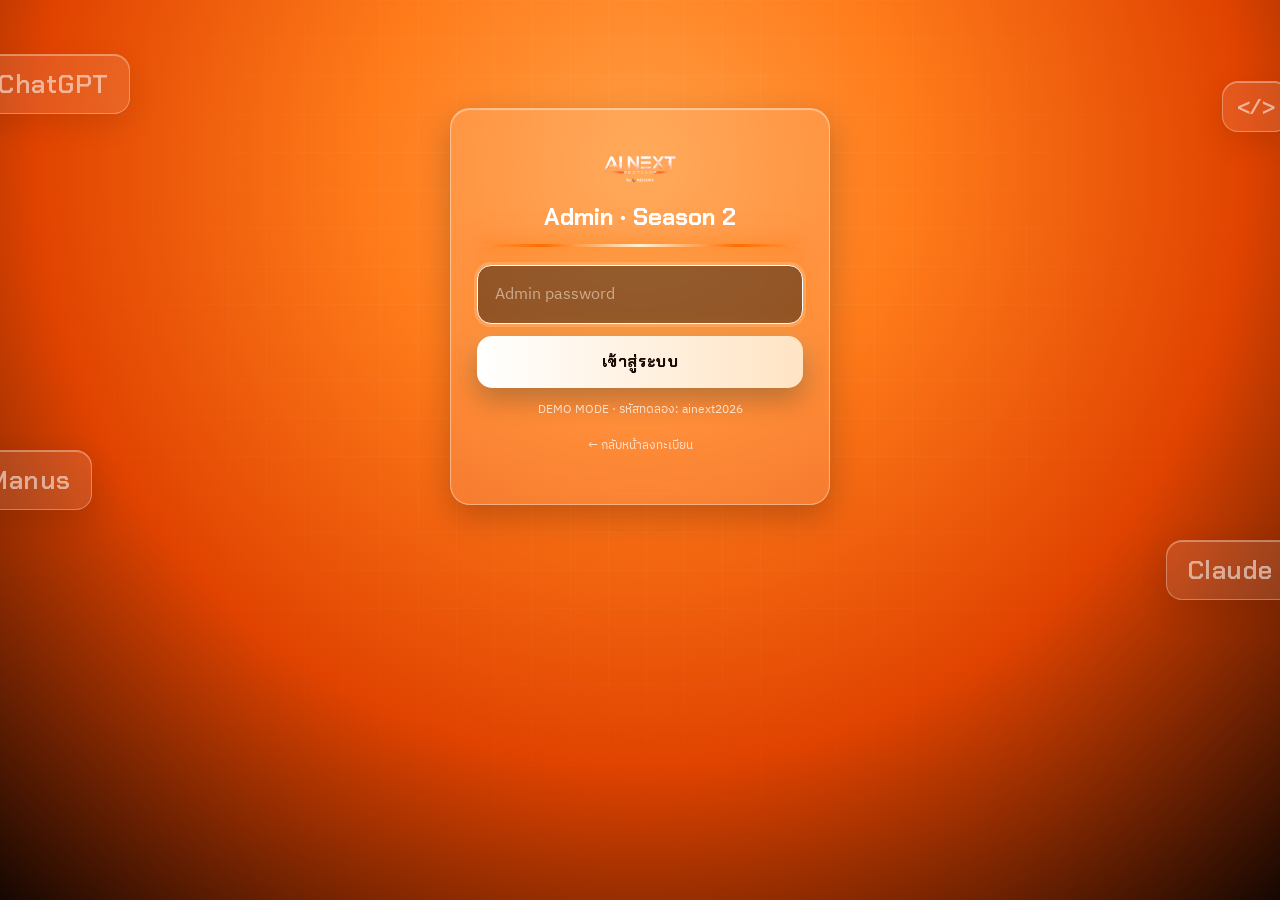
==== admin.html @ 29f9edeb "AI NEXT Season 2 — NEXT Passport web app Co-Authored-By: Claude Opus 5.5 <noreply@anthropic.com>" ====
<!DOCTYPE html>
<html lang="th">
<head>
<meta charset="UTF-8">
<meta name="viewport" content="width=device-width, initial-scale=1.0">
<title>AI NEXT Season 2 — Admin Dashboard</title>
<link rel="preconnect" href="https://fonts.googleapis.com">
<link href="https://fonts.googleapis.com/css2?family=Chakra+Petch:wght@500;600;700&family=IBM+Plex+Sans+Thai:wght@400;500;600&display=swap" rel="stylesheet">
<link rel="stylesheet" href="s2-theme.css">
<style>
  :root{ --card:rgba(17,9,6,.5); --card2:rgba(17,9,6,.4); --brd:rgba(255,255,255,.2); --green:#38F29B; --greenbg:rgba(56,242,155,.15);
    --red:#FFB0A2; --redbg:rgba(255,120,80,.2); --goldbg:rgba(255,209,102,.16); }
  .wrap{ position:relative; z-index:2; max-width:1320px; margin:0 auto; padding:20px 20px 60px; }
  .head{ display:flex; align-items:center; justify-content:space-between; gap:12px; flex-wrap:wrap; margin-bottom:18px; padding:12px 18px; }
  .head .brand{ display:flex; align-items:center; gap:14px; }
  .head img{ height:44px; }
  .head .title{ font-family:'Chakra Petch'; font-weight:700; letter-spacing:.14em; font-size:14px; text-transform:uppercase; }
  .head .title span{ color:var(--gold); }
  .head .live{ font-size:12.5px; color:var(--muted); display:flex; align-items:center; gap:8px; }
  .dot{ width:8px; height:8px; border-radius:50%; background:var(--green); animation:pulse 1.6s infinite; }
  @keyframes pulse{ 0%{ box-shadow:0 0 0 0 rgba(56,242,155,.5); } 70%{ box-shadow:0 0 0 9px rgba(56,242,155,0); } 100%{ box-shadow:0 0 0 0 rgba(56,242,155,0); } }
  .tabs{ display:flex; gap:8px; margin-bottom:18px; flex-wrap:wrap; align-items:center; }
  .tabs button{ font-family:'Chakra Petch'; font-weight:600; font-size:13px; border:1px solid var(--brd); background:var(--card); color:var(--muted); padding:10px 16px; border-radius:12px; cursor:pointer; }
  .tabs button.on{ background:#fff; color:var(--cta-text); border-color:#fff; }
  .tabs .sp{ flex:1; }
  .csv{ font-family:'Chakra Petch'; font-weight:700; font-size:13px; border:1px solid rgba(255,209,102,.6)!important; background:rgba(17,9,6,.6)!important; color:var(--gold)!important; }
  .cards{ display:grid; grid-template-columns:repeat(6,1fr); gap:12px; margin-bottom:18px; }
  @media (max-width:1100px){ .cards{ grid-template-columns:repeat(3,1fr);} }
  @media (max-width:640px){ .cards{ grid-template-columns:repeat(2,1fr);} }
  .card{ padding:16px 18px; border-radius:18px; }
  .card .k{ font-size:13.5px; color:var(--muted); margin-bottom:8px; }
  .card .v{ font-family:'Chakra Petch'; font-weight:700; font-size:34px; line-height:1; }
  .card .v small{ font-size:15px; color:var(--muted); font-weight:600; margin-left:6px; }
  .sub{ color:var(--muted); font-size:11.5px; }
  .row2{ display:grid; grid-template-columns:1fr auto; gap:12px; margin-bottom:18px; align-items:stretch; }
  @media (max-width:980px){ .row2{ grid-template-columns:1fr; } }
  .switches{ display:flex; flex-wrap:wrap; gap:10px; }
  .sw{ display:flex; align-items:center; gap:10px; background:var(--card); border:1px solid var(--brd); border-radius:14px; padding:10px 14px; }
  .sw .lbl{ font-family:'Chakra Petch'; font-weight:600; font-size:14.5px; }
  .toggle{ width:50px; height:28px; border-radius:99px; background:rgba(255,255,255,.2); position:relative; cursor:pointer; transition:background .2s; flex-shrink:0; }
  .toggle i{ position:absolute; top:3px; left:3px; width:22px; height:22px; border-radius:50%; background:#fff; transition:left .2s; }
  .toggle.on{ background:var(--green); } .toggle.on i{ left:25px; }
  .wallctl{ padding:10px 14px; border-radius:16px; display:flex; align-items:center; gap:10px; flex-wrap:wrap; }
  .wallctl .lbl{ font-family:'Chakra Petch'; font-weight:700; font-size:12px; letter-spacing:.16em; color:var(--gold); }
  .seg{ display:flex; background:var(--card2); border:1px solid var(--brd); border-radius:12px; padding:3px; }
  .seg button{ font-family:'Chakra Petch'; font-weight:600; font-size:12.5px; border:none; background:none; color:var(--muted); padding:8px 12px; border-radius:9px; cursor:pointer; }
  .seg button.on{ background:var(--obsidian); color:#fff; box-shadow:0 0 12px rgba(255,122,0,.5), inset 0 -2px 0 #FF7A00; }
  .wallctl a{ color:var(--muted); font-size:12px; }
  .panel{ border-radius:18px; padding:6px 2px; overflow:hidden; }
  .toolbar{ display:flex; gap:10px; align-items:center; flex-wrap:wrap; padding:12px 16px; }
  .toolbar input, .toolbar select{ background:var(--card2); border:1px solid var(--brd); color:#fff; border-radius:10px; padding:10px 12px; font-family:inherit; font-size:13.5px; outline:none; }
  .toolbar select option{ color:#111; }
  .toolbar input{ flex:1; min-width:180px; }
  table{ width:100%; border-collapse:collapse; font-size:14.5px; }
  th,td{ text-align:left; padding:12px 14px; border-bottom:1px solid rgba(255,255,255,.12); white-space:nowrap; }
  th{ color:var(--gold); font-family:'Chakra Petch'; font-weight:600; font-size:12.5px; letter-spacing:.06em; text-transform:uppercase; cursor:pointer; user-select:none; background:rgba(17,9,6,.35); }
  tbody tr:hover{ background:rgba(255,255,255,.05); }
  td.name{ font-weight:600; }
  .pill{ display:inline-flex; align-items:center; gap:5px; padding:4px 10px; border-radius:99px; font-family:'Chakra Petch'; font-weight:600; font-size:12.5px; }
  .p-green{ background:var(--greenbg); color:var(--green); } .p-red{ background:var(--redbg); color:var(--red); }
  .p-gold{ background:var(--goldbg); color:var(--gold); } .p-grey{ background:rgba(255,255,255,.06); color:var(--muted); }
  .grp{ font-family:'Chakra Petch'; font-weight:700; font-size:12px; padding:3px 9px; border-radius:8px; }
  .grp1{ background:rgba(96,165,250,.2); color:#bcd9ff; } .grp2{ background:rgba(244,114,182,.2); color:#ffc4e6; } .grp0{ color:var(--muted); }
  .mini{ border:1px solid rgba(255,255,255,.35); background:transparent; color:#fff; border-radius:8px; padding:6px 10px; font-family:'Chakra Petch'; font-weight:600; font-size:12.5px; cursor:pointer; }
  .mini.danger{ color:var(--red); border-color:rgba(255,160,140,.5); } .mini.on{ background:var(--red); color:#200; border-color:transparent; }
  .mini.called{ background:var(--green); color:#062; border-color:transparent; }
  .rank{ display:flex; align-items:center; justify-content:space-between; padding:12px 16px; border-bottom:1px solid rgba(255,255,255,.1); }
  .rank .team{ font-family:'Chakra Petch'; font-weight:600; min-width:110px; }
  .rank .barwrap{ flex:1; margin:0 16px; height:10px; background:var(--card2); border-radius:99px; overflow:hidden; }
  .rank .barwrap i{ display:block; height:100%; background:linear-gradient(90deg,#FF6D00,#FFD166); box-shadow:0 0 10px #FF7A00; transition:width .6s; }
  .rank .num{ font-family:'Chakra Petch'; font-weight:700; min-width:34px; text-align:right; }
  .two{ display:grid; grid-template-columns:1fr 1fr; gap:16px; } @media (max-width:860px){ .two{ grid-template-columns:1fr; } }
  h3.sec{ font-family:'Chakra Petch'; font-weight:700; font-size:14px; margin:0; padding:14px 16px 8px; letter-spacing:.06em; }
  .login{ max-width:380px; margin:12vh auto 0; padding:30px 26px; position:relative; z-index:2; }
  .login img{ height:56px; display:block; margin:0 auto 6px; }
  .login h2{ font-family:'Chakra Petch'; margin:6px 0 4px; text-align:center; }
  .login .laser{ margin:12px 0 18px; }
  .login input{ margin-bottom:12px; }
  .err{ background:var(--redbg); color:var(--red); border-radius:10px; padding:10px 12px; font-size:13px; margin-bottom:12px; }
  .empty{ text-align:center; color:var(--muted); padding:26px; font-size:13.5px; }
  .scroll{ overflow-x:auto; }
  .toast{ position:fixed; bottom:20px; left:50%; transform:translateX(-50%); z-index:50; padding:10px 18px; border-radius:12px; background:rgba(17,9,6,.92); border:1px solid rgba(255,165,70,.6); font-size:13.5px; display:none; }
  .toast.on{ display:block; animation:rise .3s ease; } @keyframes rise{ from{ opacity:0; transform:translate(-50%,10px); } }
</style>
</head>
<body>
<div class="s2-tiles" aria-hidden="true"><div class="s2-tile t1">ChatGPT</div><div class="s2-tile t3">Manus</div><div class="s2-tile code t5">&lt;/&gt;</div><div class="s2-tile t6">Claude</div></div>
<div id="app"></div>
<div class="toast" id="toast"></div>

<script src="config.js"></script>
<script src="api.js"></script>
<script>
const C = window.AINEXT_CONFIG, { callApi, esc, jitterInterval, downloadCSV } = window.AINEXT;
const app = document.getElementById('app');
let PASSWORD = null, TAB = 'overview', stopPoll = null, renderId = 0;
let listCache = [], sortKey = 'runNo', sortDir = 1, filterText = '', filterMode = 'all';
let votesCache = null, resultsCache = null, certCache = [], resultTab = 'm1';
function clearPoll(){ if (stopPoll) { stopPoll(); stopPoll = null; } }
/* poll ด้วย jitter 8–10 วินาที (ADMIN_POLL_MS + สุ่ม 0–2000ms) ลดการชนกันของหลายเครื่อง */
function poll(fn){ clearPoll(); stopPoll = jitterInterval(fn, C.ADMIN_POLL_MS, 2000); }
function toast(msg){ const t = document.getElementById('toast'); t.textContent = msg; t.classList.add('on'); clearTimeout(t._t); t._t = setTimeout(() => t.classList.remove('on'), 2600); }
const stamp = () => { const d = new Date(), p = n => String(n).padStart(2, '0'); return `${d.getFullYear()}-${p(d.getMonth() + 1)}-${p(d.getDate())}-${p(d.getHours())}${p(d.getMinutes())}`; };
const yn = b => b ? 'TRUE' : 'FALSE';

/* ================= LOGIN ================= */
function screenLogin(err){
  clearPoll();
  app.innerHTML = `<div class="login glass"><img src="${C.LOGO}" alt="AI NEXT"><h2>Admin · ${esc(C.SEASON_LABEL)}</h2><div class="laser"></div>
    ${err ? `<div class="err">${esc(err)}</div>` : ''}
    <input class="field" type="password" id="pw" placeholder="Admin password" autofocus>
    <button class="btn-cta" id="loginBtn">เข้าสู่ระบบ</button>
    ${C.DEMO_MODE ? '<p class="sub" style="text-align:center;margin-top:12px">DEMO MODE · รหัสทดลอง: ainext2026</p>' : ''}
    <p style="text-align:center;margin-top:12px"><a href="index.html" style="color:var(--muted);font-size:12px;text-decoration:none">← กลับหน้าลงทะเบียน</a></p></div>`;
  document.getElementById('loginBtn').onclick = doLogin;
  document.getElementById('pw').addEventListener('keydown', e => { if (e.key === 'Enter') doLogin(); });
}
async function doLogin(){
  const pw = document.getElementById('pw').value; const r = await callApi('adminLogin', { password: pw });
  if (!r.success) { screenLogin(r.reason === 'network' ? 'เชื่อมต่อ API ไม่ได้ — ตรวจ API_BASE_URL ใน config.js' : 'รหัสผ่านไม่ถูกต้อง'); return; }
  PASSWORD = pw; TAB = 'overview'; render();
}

/* ================= SHELL ================= */
const TABS = [['overview', 'ภาพรวม'], ['votes', 'ผลโหวต'], ['results', 'คำตอบ Mission'], ['certified', 'ผู้ได้รับ Cert']];
function shell(body){
  app.innerHTML = `<div class="wrap">
    <div class="head glass">
      <div class="brand"><img src="${C.LOGO}" alt=""><div class="title">AI NEXT <span>${esc(C.SEASON_LABEL)}</span> · Admin Dashboard</div></div>
      <div class="live"><span class="dot"></span><span id="liveTxt">อัปเดตอัตโนมัติทุก ~8–10 วินาที</span>${C.DEMO_MODE ? ' · <b style="color:var(--gold)">DEMO</b>' : ''}</div>
    </div>
    <div class="tabs">
      ${TABS.map(t => `<button data-tab="${t[0]}" class="${TAB === t[0] ? 'on' : ''}">${t[1]}</button>`).join('')}
      <span class="sp"></span>
      <button class="csv" id="csvBtn">📥 Export All Data (CSV)</button>
    </div>
    <div id="body">${body}</div>
  </div>`;
  document.querySelectorAll('[data-tab]').forEach(b => b.onclick = () => { TAB = b.dataset.tab; render(); });
  document.getElementById('csvBtn').onclick = exportCSV;
}
function liveTick(){ const el = document.getElementById('liveTxt'); if (el) el.textContent = 'อัปเดตล่าสุด ' + new Date().toLocaleTimeString('th-TH'); }
async function render(){
  clearPoll();
  if (TAB === 'overview') return renderOverview();
  if (TAB === 'votes') return renderVotes();
  if (TAB === 'results') return renderResults();
  if (TAB === 'certified') return renderCertified();
}

/* ================= CSV EXPORT (ต่อแท็บ) ================= */
async function exportCSV(){
  if (TAB === 'overview') {
    const r = await callApi('adminList', { password: PASSWORD, query: '' }); if (!r.success) return toast('ดึงข้อมูลไม่สำเร็จ');
    downloadCSV(`ainext-s2-participants-${stamp()}.csv`,
      ['No', 'Run No', 'ชื่อ-นามสกุล', 'ชื่อเล่น', 'ทีม', 'Group', 'เบอร์', 'เมนู', 'Checked-in', 'OpenChat', 'M1', 'M2', 'M3', 'Cert', 'Vote', 'Cannot Attend', 'Called', 'Tester'],
      r.items.map(p => [p.attendeeId, p.runNo, p.name, p.nick, p.team, p.group || '', p.phone, p.menu || '', yn(p.checkin), yn(p.openchat), yn(p.m1), yn(p.m2), yn(p.m3), yn(p.cert), p.vote, yn(p.cannotAttend), yn(p.called), yn(p.isTest)]));
  } else if (TAB === 'votes') {
    const r = votesCache || await callApi('adminVotes', { password: PASSWORD }); if (!r.success) return toast('ดึงข้อมูลไม่สำเร็จ');
    const rows = []; [['1', r.group1 || []], ['2', r.group2 || []]].forEach(([g, list]) => list.forEach((x, i) => rows.push([g, i + 1, x.team, x.votes])));
    downloadCSV(`ainext-s2-votes-${stamp()}.csv`, ['Group', 'อันดับ', 'ทีม', 'คะแนนโหวต'], rows);
  } else if (TAB === 'results') {
    const r = await callApi('adminResults', { password: PASSWORD }); if (!r.success) return toast('ดึงข้อมูลไม่สำเร็จ');
    ['m1', 'm2', 'm3'].forEach((k, i) => { const d = r[k] || { headers: [], rows: [] }; setTimeout(() => downloadCSV(`ainext-s2-${k}-answers-${stamp()}.csv`, d.headers, d.rows), i * 400); });
    toast('ดาวน์โหลด 3 ไฟล์: Mission 1, 2, 3');
    return;
  } else if (TAB === 'certified') {
    const r = await callApi('adminCertified', { password: PASSWORD }); if (!r.success) return toast('ดึงข้อมูลไม่สำเร็จ');
    downloadCSV(`ainext-s2-certified-${stamp()}.csv`, ['No', 'Run No', 'ชื่อ-นามสกุล', 'ชื่อเล่น', 'ทีม', 'Group'], r.items.map(p => [p.attendeeId, p.runNo, p.name, p.nick, p.team, p.group]));
  }
  toast('ดาวน์โหลด CSV แล้ว');
}

/* ================= OVERVIEW ================= */
const STAGES = [['checkin', 'เช็คอิน'], ['m1', 'Mission 1'], ['m2', 'Mission 2'], ['m3', 'Mission 3'], ['cert', 'Certificate']];
const OPENKEY = { checkin: 'checkin_open', m1: 'mission1_open', m2: 'mission2_open', m3: 'mission3_open', cert: 'cert_open' };
const WALL = [['checkin', '1 · Check-in'], ['missions', '2 · Missions'], ['votes', '3 · Vote']];
async function renderOverview(){
  const myId = ++renderId;
  const r = await callApi('adminStats', { password: PASSWORD });
  if (myId !== renderId) return;
  if (!r.success) { screenLogin(r.reason === 'bad_password' ? 'เซสชันหมดอายุ' : 'เชื่อมต่อไม่ได้ ลองใหม่'); return; }
  shell(`<div class="cards" id="cards">${cardsHtml(r.stats)}</div>
    <div class="row2">
      <div class="switches" id="switches">${switchesHtml(r.stats)}</div>
      <div class="wallctl glass"><span class="lbl">LIVE WALL</span><div class="seg" id="wallSeg">${WALL.map(w => `<button data-wall="${w[0]}" class="${r.stats.wall_mode === w[0] ? 'on' : ''}">${w[1]}</button>`).join('')}</div><a href="wall.html" target="_blank">เปิดจอ ↗</a></div>
    </div>
    <div class="panel glass">
      <div class="toolbar">
        <input id="q" placeholder="ค้นหา ชื่อ / ชื่อเล่น / เลข / ทีม / เบอร์" value="${esc(filterText)}">
        <select id="fmode"><option value="all">ทั้งหมด</option><option value="checkin">เช็คอินแล้ว</option><option value="nocheckin">ยังไม่เช็คอิน</option><option value="cert">ได้ Cert</option><option value="cannot">มาไม่ได้ (checked-out)</option><option value="test">ผู้ทดสอบ</option></select>
      </div>
      <div class="scroll"><table id="statusTable"></table></div>
    </div>`);
  bindSwitches();
  document.querySelectorAll('[data-wall]').forEach(b => b.onclick = async () => {
    document.querySelectorAll('[data-wall]').forEach(x => x.classList.toggle('on', x === b));
    const res = await callApi('adminSetWallMode', { password: PASSWORD, mode: b.dataset.wall });
    toast(res.success ? 'Live Wall → ' + b.textContent : 'เปลี่ยนโหมดไม่สำเร็จ');
  });
  const qEl = document.getElementById('q'), fEl = document.getElementById('fmode'); fEl.value = filterMode;
  qEl.oninput = () => { filterText = qEl.value; drawTable(); };
  fEl.onchange = () => { filterMode = fEl.value; drawTable(); };
  await loadList(); if (myId !== renderId) return; drawTable();
  poll(async () => {
    if (myId !== renderId) return;
    const [s] = await Promise.all([callApi('adminStats', { password: PASSWORD }), loadList()]);
    if (myId !== renderId) return;
    if (s.success) { document.getElementById('cards').innerHTML = cardsHtml(s.stats); document.getElementById('switches').innerHTML = switchesHtml(s.stats); bindSwitches();
      document.querySelectorAll('[data-wall]').forEach(x => x.classList.toggle('on', x.dataset.wall === s.stats.wall_mode)); }
    drawTable(); liveTick();
  });
}
function cardsHtml(s){
  function missionCard(label, count, openFlag){
    let big, note;
    if (!openFlag && count === 0) { big = '—'; note = 'ยังไม่เปิด'; }
    else { big = count + ' <small>/ ' + s.total + '</small>'; const miss = s.checkin - count; note = miss > 0 ? ('ขาด ' + miss + ' คน') : 'ครบแล้ว'; }
    return `<div class="card glass"><div class="k">${label}</div><div class="v">${big}</div><div class="sub" style="margin-top:8px">${note}</div></div>`;
  }
  return `<div class="card glass"><div class="k">เช็คอินแล้ว</div><div class="v">${s.checkin} <small>/ ${s.total}</small></div><div class="sub" style="margin-top:8px">Check-out ${s.cannotAttend} คน</div></div>
    <div class="card glass"><div class="k">เข้า OpenChat</div><div class="v">${s.openchat} <small>/ ${s.total}</small></div><div class="sub" style="margin-top:8px">โหวตแล้ว ${s.votes} คน</div></div>
    ${missionCard('Mission 1', s.m1, s.mission1_open)}${missionCard('Mission 2', s.m2, s.mission2_open)}${missionCard('Mission 3', s.m3, s.mission3_open)}
    <div class="card glass"><div class="k">ได้ Cert</div><div class="v">${s.cert} <small>/ ${s.total}</small></div><div class="sub" style="margin-top:8px">${s.cert_open ? 'ปล่อยแล้ว' : 'รอปล่อย'}</div></div>`;
}
function switchesHtml(s){
  return STAGES.map(st => { const on = s[OPENKEY[st[0]]];
    return `<div class="sw"><div class="toggle ${on ? 'on' : ''}" data-key="${st[0]}" data-open="${on ? 0 : 1}"><i></i></div><div class="lbl">${st[1]} ${on ? 'เปิดอยู่' : 'ปิดอยู่'}</div></div>`; }).join('');
}
function bindSwitches(){
  document.querySelectorAll('.toggle').forEach(t => t.onclick = async () => {
    const open = t.dataset.open === '1', label = t.parentNode.querySelector('.lbl').textContent.split(' ')[0];
    if (t.dataset.key === 'cert' && open && !confirm('ปล่อย E-Certificate ให้ทุกคนที่ทำครบ 3 Mission?')) return;
    t.classList.toggle('on', open);
    const r = await callApi('adminSetOpen', { password: PASSWORD, key: t.dataset.key, open });
    if (!r.success) { toast('บันทึกไม่สำเร็จ ลองใหม่'); renderOverview(); return; }
    toast(`${label} ${open ? 'เปิดแล้ว ✅' : 'ปิดแล้ว'}`);
    document.getElementById('cards').innerHTML = cardsHtml(r.stats); document.getElementById('switches').innerHTML = switchesHtml(r.stats); bindSwitches();
  });
}
async function loadList(){ const r = await callApi('adminList', { password: PASSWORD, query: '' }); if (r.success) listCache = r.items; }
const pill = ok => ok ? `<span class="pill p-green">✓</span>` : `<span class="pill p-grey">–</span>`;
function drawTable(){
  const tb = document.getElementById('statusTable'); if (!tb) return;
  let rows = listCache.slice();
  const q = filterText.trim().toLowerCase();
  if (q) rows = rows.filter(p => (p.attendeeId + ' ' + p.runNo + ' ' + p.name + ' ' + p.nick + ' ' + p.team + ' ' + p.phone).toLowerCase().includes(q));
  if (filterMode === 'checkin') rows = rows.filter(p => p.checkin);
  else if (filterMode === 'nocheckin') rows = rows.filter(p => !p.checkin && !p.cannotAttend && !p.isTest);
  else if (filterMode === 'cert') rows = rows.filter(p => p.cert);
  else if (filterMode === 'cannot') rows = rows.filter(p => p.cannotAttend);
  else if (filterMode === 'test') rows = rows.filter(p => p.isTest);
  else rows = rows.filter(p => !p.isTest);
  rows.sort((a, b) => { let x = a[sortKey], y = b[sortKey]; if (typeof x === 'boolean') { x = x ? 1 : 0; y = y ? 1 : 0; } x = String(x); y = String(y); return x.localeCompare(y, 'th', { numeric: true }) * sortDir; });
  const cols = [['runNo', '#'], ['nick', 'ชื่อเล่น / ชื่อ'], ['team', 'ทีม'], ['phone', 'เบอร์'], ['group', 'Group'], ['checkin', 'เช็คอิน'], ['m1', 'M1'], ['m2', 'M2'], ['m3', 'M3'], ['vote', 'โหวต'], ['cert', 'สิทธิ์ CERT'], ['called', 'โทรยืนยัน'], ['x', 'จัดการ']];
  let h = '<thead><tr>' + cols.map(c => `<th data-sk="${c[0]}">${c[1]}${sortKey === c[0] ? (sortDir > 0 ? ' ▲' : ' ▼') : ''}</th>`).join('') + '</tr></thead><tbody>';
  if (!rows.length) h += `<tr><td colspan="${cols.length}"><div class="empty">ไม่พบผู้เข้าร่วม</div></td></tr>`;
  rows.forEach(p => {
    const grp = p.group ? `<span class="grp grp${p.group}">G${p.group}</span>` : `<span class="grp grp0">–</span>`;
    const ci = p.cannotAttend ? `<span class="pill p-red">ไม่มา</span>` : (p.checkin ? `<span class="pill p-green">เช็คอิน</span>` : `<span class="pill p-red">ยังไม่มา</span>`);
    const cert = p.cert ? `<span class="pill p-green">ได้ Cert</span>` : (p.m1 && p.m2 && p.m3 ? `<span class="pill p-gold">รอปล่อย</span>` : `<span class="pill p-gold">รอ ${!p.m1 ? 'M1' : !p.m2 ? 'M2' : 'M3'}</span>`);
    h += `<tr><td class="name">${esc(p.runNo || p.attendeeId)}</td>
      <td><div class="name">${esc(p.nick)}${p.isTest ? ' <span class="sub">(TEST)</span>' : ''}</div><div class="sub">${esc(p.name)}</div></td>
      <td>${esc(p.team || '—')}</td><td>${esc(p.phone || '—')}</td><td>${grp}</td><td>${ci}</td>
      <td>${pill(p.m1)}</td><td>${pill(p.m2)}</td><td>${pill(p.m3)}</td><td>${p.vote ? esc(p.vote) : '<span class="sub">–</span>'}</td><td>${cert}</td>
      <td><button class="mini ${p.called ? 'called' : ''}" data-called="${esc(p.attendeeId)}">${p.called ? '☎ โทรแล้ว' : '☎ ยังไม่โทร'}</button></td>
      <td><button class="mini ${p.cannotAttend ? 'on' : 'danger'}" data-checkout="${esc(p.attendeeId)}">${p.cannotAttend ? 'ยกเลิก' : 'Check-out'}</button></td></tr>`;
  });
  tb.innerHTML = h + '</tbody>';
  tb.querySelectorAll('th[data-sk]').forEach(th => th.onclick = () => { const k = th.dataset.sk; if (k === 'x') return; if (sortKey === k) sortDir = -sortDir; else { sortKey = k; sortDir = 1; } drawTable(); });
  const patchBtn = (attr, field) => tb.querySelectorAll(`[data-${attr}]`).forEach(btn => btn.onclick = async () => {
    const id = btn.dataset[attr], p = listCache.find(x => String(x.attendeeId) === String(id)), nv = !(p && p[field]);
    if (field === 'cannotAttend' && nv && !confirm(`Check-out คุณ${p.nick}? (ไม่นับในยอด และเช็คอินไม่ได้)`)) return;
    btn.disabled = true; await callApi('adminUpdateParticipant', { password: PASSWORD, attendeeId: id, patch: { [field]: nv } }); await loadList(); drawTable();
  });
  patchBtn('checkout', 'cannotAttend'); patchBtn('called', 'called');
}

/* ================= VOTES ================= */
async function renderVotes(){
  const myId = ++renderId;
  shell(`<div class="two"><div class="panel glass"><h3 class="sec">🏅 Group 1 · อันดับโหวต</h3><div id="g1"></div></div>
    <div class="panel glass"><h3 class="sec">🏅 Group 2 · อันดับโหวต</h3><div id="g2"></div></div></div>
    <p class="sub" style="margin-top:12px">นับรวมโหวตของผู้ทดสอบด้วย — รัน cleanupTestData() ก่อนวันงานเพื่อล้าง</p>`);
  function draw(list, el){
    const box = document.getElementById(el); if (!box) return;
    const max = Math.max(1, ...list.map(x => x.votes));
    box.innerHTML = list.length ? list.map((x, i) => `<div class="rank"><span class="team">${i + 1}. ${esc(x.team)}${i === 0 && x.votes ? ' 👑' : ''}</span><span class="barwrap"><i style="width:${Math.round(x.votes / max * 100)}%"></i></span><span class="num">${x.votes}</span></div>`).join('') : '<div class="empty">ยังไม่มีทีมในกลุ่มนี้</div>';
  }
  async function pull(){ const r = await callApi('adminVotes', { password: PASSWORD }); if (myId !== renderId) return;
    if (!r.success) { if (r.reason === 'bad_password') screenLogin('เซสชันหมดอายุ'); return; } votesCache = r; draw(r.group1 || [], 'g1'); draw(r.group2 || [], 'g2'); liveTick(); }
  await pull(); poll(pull);
}

/* ================= RESULTS ================= */
async function renderResults(){
  const myId = ++renderId;
  shell(`<div class="tabs" style="margin-bottom:14px">${[['m1', 'Mission 1'], ['m2', 'Mission 2'], ['m3', 'Mission 3']].map(t => `<button data-rt="${t[0]}" class="${resultTab === t[0] ? 'on' : ''}">${t[1]}</button>`).join('')}<span class="sub" id="rcount"></span></div>
    <div class="panel glass"><div class="scroll"><table id="resTable"></table></div></div>`);
  document.querySelectorAll('[data-rt]').forEach(b => b.onclick = () => { resultTab = b.dataset.rt; renderResults(); });
  const r = await callApi('adminResults', { password: PASSWORD });
  if (myId !== renderId) return;
  if (!r.success) { if (r.reason === 'bad_password') screenLogin('เซสชันหมดอายุ'); return; }
  const data = r[resultTab] || { headers: [], rows: [] }, tb = document.getElementById('resTable');
  document.getElementById('rcount').textContent = `· ${data.rows.length} คำตอบ`;
  if (!data.rows.length) { tb.innerHTML = '<tbody><tr><td><div class="empty">ยังไม่มีคำตอบ</div></td></tr></tbody>'; return; }
  tb.innerHTML = '<thead><tr>' + data.headers.map(x => `<th>${esc(x)}</th>`).join('') + '</tr></thead><tbody>'
    + data.rows.slice().reverse().map(row => '<tr>' + row.map(c => `<td>${esc(c)}</td>`).join('') + '</tr>').join('') + '</tbody>';
}

/* ================= CERTIFIED ================= */
async function renderCertified(){
  const myId = ++renderId;
  shell(`<div class="panel glass"><h3 class="sec">ผู้ได้รับ Certificate <span class="sub" id="ccount"></span></h3><div class="scroll"><table id="certTable"></table></div></div>`);
  async function pull(){
    const r = await callApi('adminCertified', { password: PASSWORD }); if (myId !== renderId) return;
    if (!r.success) { if (r.reason === 'bad_password') screenLogin('เซสชันหมดอายุ'); return; }
    const tb = document.getElementById('certTable'); if (!tb) return;
    document.getElementById('ccount').textContent = '· ' + r.items.length + ' คน';
    if (!r.items.length) { tb.innerHTML = '<tbody><tr><td><div class="empty">ยังไม่มีผู้ได้รับ Certificate</div></td></tr></tbody>'; return; }
    tb.innerHTML = '<thead><tr><th>#</th><th>ชื่อเล่น / ชื่อ</th><th>ทีม</th><th>Group</th></tr></thead><tbody>'
      + r.items.map(p => `<tr><td class="name">${esc(p.runNo || p.attendeeId)}</td><td><div class="name">${esc(p.nick)}</div><div class="sub">${esc(p.name)}</div></td><td>${esc(p.team || '—')}</td><td><span class="grp grp${p.group}">G${p.group || '-'}</span></td></tr>`).join('') + '</tbody>';
    liveTick();
  }
  await pull(); poll(pull);
}

if (C.DEMO_MODE) AINEXT.seedDemo();
screenLogin();
</script>
</body>
</html>
---- s2-theme.css ----
/* =====================================================================
 * AI NEXT Season 2 · "Cyber-Solar Glass" design system
 * อิงจาก Key Visual ab-ai-next-01.jpg
 * ===================================================================== */
:root{
  --bg-grad: radial-gradient(circle at 50% 18%, #FF9E44 0%, #FF7B1A 28%, #E04300 62%, #160702 100%);
  --glass: rgba(255,255,255,.13);
  --glass-hi: rgba(255,255,255,.20);
  --glass-brd: rgba(255,255,255,.38);
  --glass-dark: rgba(22,8,3,.42);
  --obsidian: #110906;
  --obsidian-2: #1d0f09;
  --neon: #FF7A00;
  --neon-hot: #FF6D00;
  --neon-core: #FFF3D1;
  --gold: #FFD166;
  --ok: #38F29B;
  --danger: #FF8A7A;
  --text: #FFFFFF;
  --muted: rgba(255,240,228,.86);
  --cta-text: #1A0802;
  --laser: linear-gradient(90deg, transparent 0%, #FF6D00 20%, #FFF3D1 50%, #FF6D00 80%, transparent 100%);
  --metal: linear-gradient(180deg, #FFFFFF 0%, #FFF1E2 45%, #FFC48A 100%);
  --radius: 20px;
  --shadow: 0 12px 32px rgba(20,5,0,.24), inset 0 1px 1px rgba(255,255,255,.45);
}
*{ box-sizing:border-box; -webkit-tap-highlight-color:transparent; }
html,body{ min-height:100%; }
body{
  margin:0; color:var(--text); font-family:'IBM Plex Sans Thai',sans-serif;
  background:var(--bg-grad); background-color:#E04300; background-attachment:fixed;
  overflow-x:hidden;
}
a{ color:var(--gold); }

/* ---------- Floating glass AI tiles (background decoration) ---------- */
.s2-tiles{ position:fixed; inset:0; pointer-events:none; z-index:0; overflow:hidden; }
.s2-tiles::after{ /* soft circuit grid */
  content:''; position:absolute; inset:0;
  background-image:linear-gradient(rgba(255,255,255,.05) 1px,transparent 1px),linear-gradient(90deg,rgba(255,255,255,.05) 1px,transparent 1px);
  background-size:38px 38px; mask-image:radial-gradient(circle at 50% 30%, #000 0%, transparent 75%);
  -webkit-mask-image:radial-gradient(circle at 50% 30%, #000 0%, transparent 75%);
}
.s2-tile{
  position:absolute; padding:12px 20px; border-radius:16px;
  background:rgba(255,255,255,.11); border:1px solid rgba(255,255,255,.30);
  backdrop-filter:blur(8px); -webkit-backdrop-filter:blur(8px);
  font-family:'Chakra Petch',sans-serif; font-weight:600; font-size:clamp(14px,2.2vw,26px);
  color:rgba(255,255,255,.55); letter-spacing:.02em; white-space:nowrap;
  box-shadow:0 10px 30px rgba(0,0,0,.10), inset 0 1px 0 rgba(255,255,255,.35);
  animation:s2-tile 9s ease-in-out infinite; --r:-6deg;
}
.s2-tile.code{ padding:10px 14px; font-size:clamp(14px,2vw,22px); }
.s2-tile.t1{ top:6%;  left:-24px; --r:-7deg; }
.s2-tile.t2{ top:24%; left:-30px; --r:4deg;  animation-delay:-2s; }
.s2-tile.t3{ top:50%; left:-34px; --r:-3deg; animation-delay:-4s; }
.s2-tile.t4{ top:74%; left:-26px; --r:5deg;  animation-delay:-6s; }
.s2-tile.t5{ top:9%;  right:-10px; --r:8deg; animation-delay:-1s; }
.s2-tile.t6{ top:60%; right:-14px; --r:-6deg; animation-delay:-3s; }
.s2-tile.t7{ top:34%; right:-30px; --r:-4deg; animation-delay:-5s; }
@keyframes s2-tile{ 0%,100%{ transform:translateY(0) rotate(var(--r)); } 50%{ transform:translateY(-14px) rotate(calc(var(--r) * -0.6)); } }

/* ---------- Typography ---------- */
.s2-metal{
  font-family:'Chakra Petch',sans-serif; font-weight:700; text-transform:uppercase; letter-spacing:.04em;
  background:var(--metal); -webkit-background-clip:text; background-clip:text; color:transparent;
  filter:drop-shadow(0 2px 10px rgba(255,110,0,.55));
}
.s2-kicker{
  display:flex; align-items:center; gap:8px; font-family:'Chakra Petch'; font-weight:700; font-size:11px;
  letter-spacing:.28em; color:var(--gold); text-transform:uppercase;
}
.s2-kicker .bar{ width:22px; height:2px; background:var(--laser); box-shadow:0 0 8px var(--neon); }

/* ---------- Surfaces ---------- */
.glass{
  background:var(--glass); border:1px solid var(--glass-brd);
  backdrop-filter:blur(18px); -webkit-backdrop-filter:blur(18px);
  border-radius:var(--radius); box-shadow:var(--shadow);
}
.obsidian{
  position:relative; overflow:hidden; border-radius:22px;
  background:linear-gradient(150deg, rgba(34,16,9,.94), rgba(17,9,6,.97) 55%, rgba(10,4,2,.98));
  border:1px solid rgba(255,145,50,.55);
  box-shadow:0 16px 40px rgba(0,0,0,.45), 0 0 26px rgba(255,106,0,.25), inset 0 1px 0 rgba(255,255,255,.12);
}
.obsidian::before{ /* glossy visor reflection */
  content:''; position:absolute; left:-20%; top:-60%; width:140%; height:90%; pointer-events:none;
  background:linear-gradient(180deg, rgba(255,255,255,.10), rgba(255,255,255,0));
  transform:rotate(-6deg);
}
.laser{
  height:3px; width:100%; border-radius:99px; background:var(--laser);
  box-shadow:0 0 14px #FF7A00, 0 0 28px rgba(255,85,0,.6);
}

/* ---------- Buttons ---------- */
.btn-cta{
  display:inline-flex; align-items:center; justify-content:center; gap:9px; width:100%;
  padding:16px 20px; border:none; border-radius:15px; cursor:pointer;
  background:linear-gradient(90deg,#FFFFFF 0%,#FFE4C4 100%); color:var(--cta-text);
  font-family:'Chakra Petch'; font-weight:700; font-size:15.5px; letter-spacing:.04em;
  box-shadow:0 10px 28px rgba(0,0,0,.30), 0 0 22px rgba(255,200,120,.45);
  transition:transform .15s ease, box-shadow .15s ease;
}
.btn-cta:hover{ transform:translateY(-2px); }
.btn-cta:active{ transform:scale(.97); }
.btn-cta:disabled{ opacity:.5; cursor:not-allowed; transform:none; }
.btn-ghost{
  width:100%; padding:14px; border-radius:14px; cursor:pointer;
  background:rgba(255,255,255,.08); border:1px solid var(--glass-brd); color:var(--text);
  font-family:'Chakra Petch'; font-weight:600; font-size:14px;
  backdrop-filter:blur(10px); -webkit-backdrop-filter:blur(10px);
}
.btn-line{
  display:inline-flex; align-items:center; justify-content:center; gap:9px; width:100%;
  padding:15px 20px; border:none; border-radius:15px; cursor:pointer; text-decoration:none;
  background:#06C755; color:#fff; font-family:'Chakra Petch'; font-weight:700; font-size:15px;
  box-shadow:0 10px 26px rgba(6,199,85,.35);
}

/* ---------- Form fields ---------- */
.field{
  width:100%; padding:15px 17px; border-radius:14px; outline:none;
  background:rgba(17,9,6,.45); border:1px solid var(--glass-brd); color:var(--text);
  font-family:'IBM Plex Sans Thai'; font-size:16px;
}
.field::placeholder{ color:rgba(255,240,228,.55); }
.field:focus{ border-color:#fff; box-shadow:0 0 0 3px rgba(255,255,255,.18), 0 0 18px rgba(255,122,0,.4); }

@media (prefers-reduced-motion:reduce){ *{ animation:none!important; transition:none!important; } }
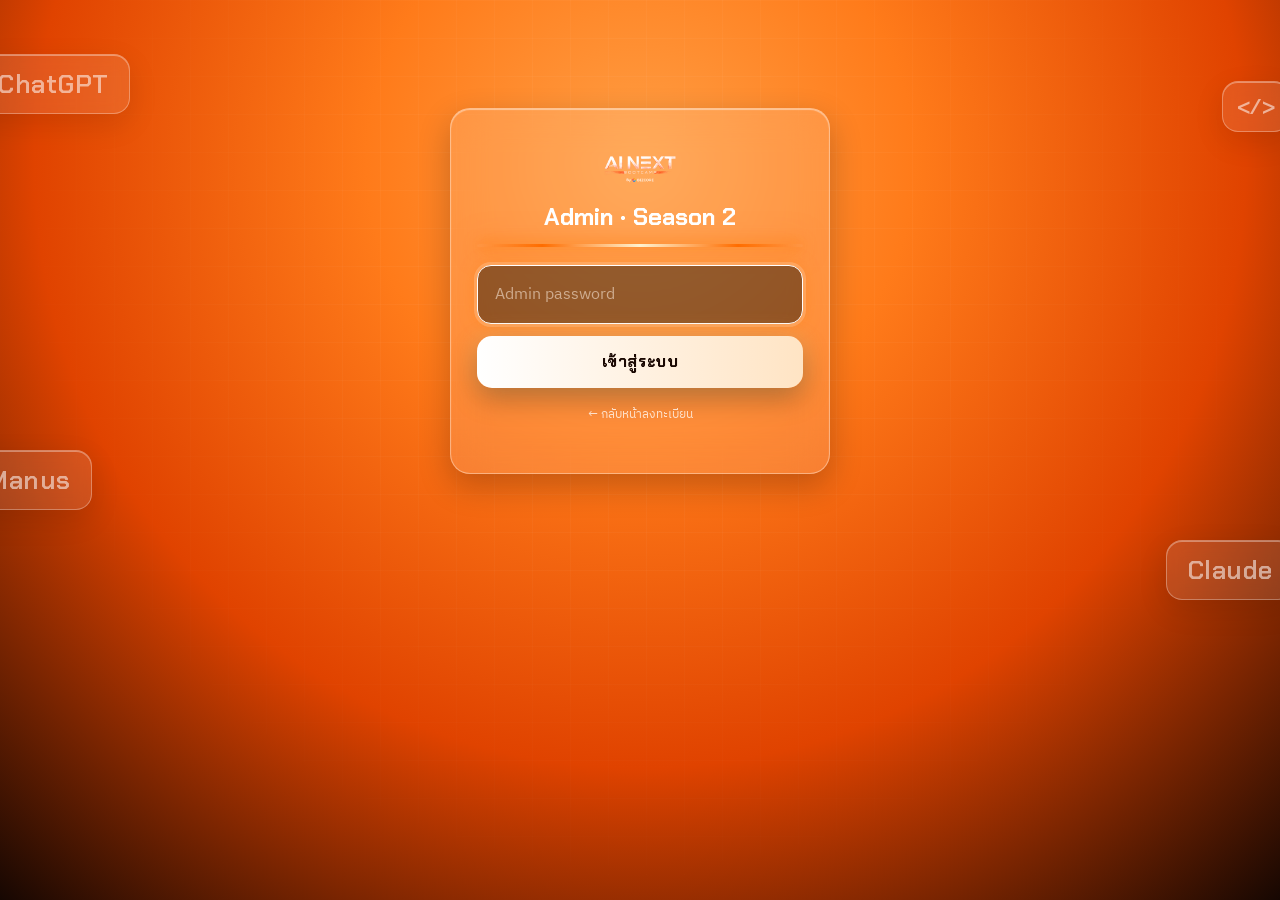
==== commit 5e909c24: "Always load fresh config.js so setting changes apply without waiting for cache Co-Authored-By: Claud" ====
--- a/admin.html
+++ b/admin.html
@@ -88,7 +88,7 @@
 <div id="app"></div>
 <div class="toast" id="toast"></div>
 
-<script src="config.js"></script>
+<script>/* โหลด config.js ใหม่ทุกครั้ง (กัน cache 10 นาทีของ GitHub Pages) */document.write('<script src="config.js?t=' + Date.now() + '"><\/script>');</script>
 <script src="api.js"></script>
 <script>
 const C = window.AINEXT_CONFIG, { callApi, esc, jitterInterval, downloadCSV } = window.AINEXT;
@@ -153,8 +153,8 @@
   if (TAB === 'overview') {
     const r = await callApi('adminList', { password: PASSWORD, query: '' }); if (!r.success) return toast('ดึงข้อมูลไม่สำเร็จ');
     downloadCSV(`ainext-s2-participants-${stamp()}.csv`,
-      ['No', 'Run No', 'ชื่อ-นามสกุล', 'ชื่อเล่น', 'ทีม', 'Group', 'เบอร์', 'เมนู', 'Checked-in', 'OpenChat', 'M1', 'M2', 'M3', 'Cert', 'Vote', 'Cannot Attend', 'Called', 'Tester'],
-      r.items.map(p => [p.attendeeId, p.runNo, p.name, p.nick, p.team, p.group || '', p.phone, p.menu || '', yn(p.checkin), yn(p.openchat), yn(p.m1), yn(p.m2), yn(p.m3), yn(p.cert), p.vote, yn(p.cannotAttend), yn(p.called), yn(p.isTest)]));
+      ['ID', 'Run No', 'ชื่อ-นามสกุล', 'ชื่อเล่น', 'กลุ่ม', 'Group', 'เบอร์', 'SEL', 'บทบาท', 'Checked-in', 'Check-in Time', 'OpenChat', 'M1', 'M2', 'M3', 'Cert', 'Vote', 'Cannot Attend', 'Called', 'Tester'],
+      r.items.map(p => [p.attendeeId, p.runNo, p.name, p.nick, p.team, p.group || '', p.phone, p.sel || '', p.isMentor ? 'พี่เนียน' : 'ผู้เข้าร่วม', yn(p.checkin), p.checkinTime || '', yn(p.openchat), yn(p.m1), yn(p.m2), yn(p.m3), yn(p.cert), p.vote, yn(p.cannotAttend), yn(p.called), yn(p.isTest)]));
   } else if (TAB === 'votes') {
     const r = votesCache || await callApi('adminVotes', { password: PASSWORD }); if (!r.success) return toast('ดึงข้อมูลไม่สำเร็จ');
     const rows = []; [['1', r.group1 || []], ['2', r.group2 || []]].forEach(([g, list]) => list.forEach((x, i) => rows.push([g, i + 1, x.team, x.votes])));
@@ -166,7 +166,7 @@
     return;
   } else if (TAB === 'certified') {
     const r = await callApi('adminCertified', { password: PASSWORD }); if (!r.success) return toast('ดึงข้อมูลไม่สำเร็จ');
-    downloadCSV(`ainext-s2-certified-${stamp()}.csv`, ['No', 'Run No', 'ชื่อ-นามสกุล', 'ชื่อเล่น', 'ทีม', 'Group'], r.items.map(p => [p.attendeeId, p.runNo, p.name, p.nick, p.team, p.group]));
+    downloadCSV(`ainext-s2-certified-${stamp()}.csv`, ['ID', 'Run No', 'ชื่อบน Certificate', 'ชื่อ-นามสกุล', 'ชื่อเล่น', 'กลุ่ม', 'Group', 'บทบาท'], r.items.map(p => [p.attendeeId, p.runNo, p.certName || p.name, p.name, p.nick, p.team, p.group, p.isMentor ? 'พี่เนียน' : 'ผู้เข้าร่วม']));
   }
   toast('ดาวน์โหลด CSV แล้ว');
 }
@@ -188,7 +188,7 @@
     <div class="panel glass">
       <div class="toolbar">
         <input id="q" placeholder="ค้นหา ชื่อ / ชื่อเล่น / เลข / ทีม / เบอร์" value="${esc(filterText)}">
-        <select id="fmode"><option value="all">ทั้งหมด</option><option value="checkin">เช็คอินแล้ว</option><option value="nocheckin">ยังไม่เช็คอิน</option><option value="cert">ได้ Cert</option><option value="cannot">มาไม่ได้ (checked-out)</option><option value="test">ผู้ทดสอบ</option></select>
+        <select id="fmode"><option value="all">ทั้งหมด</option><option value="checkin">เช็คอินแล้ว</option><option value="nocheckin">ยังไม่เช็คอิน</option><option value="cert">ได้ Cert</option><option value="cannot">มาไม่ได้ (checked-out)</option><option value="nophone">ไม่มีเบอร์ (ต้องเช็คอินให้)</option><option value="mentor">พี่เนียน</option><option value="test">ผู้ทดสอบ</option></select>
       </div>
       <div class="scroll"><table id="statusTable"></table></div>
     </div>`);
@@ -218,7 +218,7 @@
     else { big = count + ' <small>/ ' + s.total + '</small>'; const miss = s.checkin - count; note = miss > 0 ? ('ขาด ' + miss + ' คน') : 'ครบแล้ว'; }
     return `<div class="card glass"><div class="k">${label}</div><div class="v">${big}</div><div class="sub" style="margin-top:8px">${note}</div></div>`;
   }
-  return `<div class="card glass"><div class="k">เช็คอินแล้ว</div><div class="v">${s.checkin} <small>/ ${s.total}</small></div><div class="sub" style="margin-top:8px">Check-out ${s.cannotAttend} คน</div></div>
+  return `<div class="card glass"><div class="k">เช็คอินแล้ว</div><div class="v">${s.checkin} <small>/ ${s.total}</small></div><div class="sub" style="margin-top:8px">Check-out ${s.cannotAttend} · พี่เนียน ${s.mentors || 0} (ไม่นับ)</div></div>
     <div class="card glass"><div class="k">เข้า OpenChat</div><div class="v">${s.openchat} <small>/ ${s.total}</small></div><div class="sub" style="margin-top:8px">โหวตแล้ว ${s.votes} คน</div></div>
     ${missionCard('Mission 1', s.m1, s.mission1_open)}${missionCard('Mission 2', s.m2, s.mission2_open)}${missionCard('Mission 3', s.m3, s.mission3_open)}
     <div class="card glass"><div class="k">ได้ Cert</div><div class="v">${s.cert} <small>/ ${s.total}</small></div><div class="sub" style="margin-top:8px">${s.cert_open ? 'ปล่อยแล้ว' : 'รอปล่อย'}</div></div>`;
@@ -250,17 +250,19 @@
   else if (filterMode === 'cert') rows = rows.filter(p => p.cert);
   else if (filterMode === 'cannot') rows = rows.filter(p => p.cannotAttend);
   else if (filterMode === 'test') rows = rows.filter(p => p.isTest);
+  else if (filterMode === 'mentor') rows = rows.filter(p => p.isMentor);
+  else if (filterMode === 'nophone') rows = rows.filter(p => !String(p.phone || '').replace(/\D/g, ''));
   else rows = rows.filter(p => !p.isTest);
   rows.sort((a, b) => { let x = a[sortKey], y = b[sortKey]; if (typeof x === 'boolean') { x = x ? 1 : 0; y = y ? 1 : 0; } x = String(x); y = String(y); return x.localeCompare(y, 'th', { numeric: true }) * sortDir; });
-  const cols = [['runNo', '#'], ['nick', 'ชื่อเล่น / ชื่อ'], ['team', 'ทีม'], ['phone', 'เบอร์'], ['group', 'Group'], ['checkin', 'เช็คอิน'], ['m1', 'M1'], ['m2', 'M2'], ['m3', 'M3'], ['vote', 'โหวต'], ['cert', 'สิทธิ์ CERT'], ['called', 'โทรยืนยัน'], ['x', 'จัดการ']];
+  const cols = [['runNo', '#'], ['nick', 'ชื่อเล่น / ชื่อ'], ['team', 'กลุ่ม'], ['phone', 'เบอร์'], ['group', 'Group'], ['checkin', 'เช็คอิน'], ['m1', 'M1'], ['m2', 'M2'], ['m3', 'M3'], ['vote', 'โหวต'], ['cert', 'สิทธิ์ CERT'], ['called', 'โทรยืนยัน'], ['x', 'จัดการ']];
   let h = '<thead><tr>' + cols.map(c => `<th data-sk="${c[0]}">${c[1]}${sortKey === c[0] ? (sortDir > 0 ? ' ▲' : ' ▼') : ''}</th>`).join('') + '</tr></thead><tbody>';
   if (!rows.length) h += `<tr><td colspan="${cols.length}"><div class="empty">ไม่พบผู้เข้าร่วม</div></td></tr>`;
   rows.forEach(p => {
     const grp = p.group ? `<span class="grp grp${p.group}">G${p.group}</span>` : `<span class="grp grp0">–</span>`;
-    const ci = p.cannotAttend ? `<span class="pill p-red">ไม่มา</span>` : (p.checkin ? `<span class="pill p-green">เช็คอิน</span>` : `<span class="pill p-red">ยังไม่มา</span>`);
+    const ci = p.cannotAttend ? `<span class="pill p-red">ไม่มา</span>` : (p.checkin ? `<span class="pill p-green">เช็คอิน</span>` : `<button class="mini" data-checkin="${esc(p.attendeeId)}" title="เช็คอินให้ (เช่น คนที่ไม่มีเบอร์ในระบบ)">＋ เช็คอินให้</button>`);
     const cert = p.cert ? `<span class="pill p-green">ได้ Cert</span>` : (p.m1 && p.m2 && p.m3 ? `<span class="pill p-gold">รอปล่อย</span>` : `<span class="pill p-gold">รอ ${!p.m1 ? 'M1' : !p.m2 ? 'M2' : 'M3'}</span>`);
     h += `<tr><td class="name">${esc(p.runNo || p.attendeeId)}</td>
-      <td><div class="name">${esc(p.nick)}${p.isTest ? ' <span class="sub">(TEST)</span>' : ''}</div><div class="sub">${esc(p.name)}</div></td>
+      <td><div class="name">${esc(p.nick)}${p.isTest ? ' <span class="sub">(TEST)</span>' : ''}${p.isMentor ? ' <span class="pill p-grey" style="font-size:11px;padding:2px 8px">พี่เนียน</span>' : ''}${p.sel === 'Waitlist' ? ' <span class="sub">· Waitlist</span>' : ''}</div><div class="sub">${esc(p.name)}</div></td>
       <td>${esc(p.team || '—')}</td><td>${esc(p.phone || '—')}</td><td>${grp}</td><td>${ci}</td>
       <td>${pill(p.m1)}</td><td>${pill(p.m2)}</td><td>${pill(p.m3)}</td><td>${p.vote ? esc(p.vote) : '<span class="sub">–</span>'}</td><td>${cert}</td>
       <td><button class="mini ${p.called ? 'called' : ''}" data-called="${esc(p.attendeeId)}">${p.called ? '☎ โทรแล้ว' : '☎ ยังไม่โทร'}</button></td>
@@ -271,21 +273,22 @@
   const patchBtn = (attr, field) => tb.querySelectorAll(`[data-${attr}]`).forEach(btn => btn.onclick = async () => {
     const id = btn.dataset[attr], p = listCache.find(x => String(x.attendeeId) === String(id)), nv = !(p && p[field]);
     if (field === 'cannotAttend' && nv && !confirm(`Check-out คุณ${p.nick}? (ไม่นับในยอด และเช็คอินไม่ได้)`)) return;
+    if (field === 'checkin' && !confirm(`เช็คอินให้คุณ${p.nick} (${p.team})?`)) return;
     btn.disabled = true; await callApi('adminUpdateParticipant', { password: PASSWORD, attendeeId: id, patch: { [field]: nv } }); await loadList(); drawTable();
   });
-  patchBtn('checkout', 'cannotAttend'); patchBtn('called', 'called');
+  patchBtn('checkout', 'cannotAttend'); patchBtn('called', 'called'); patchBtn('checkin', 'checkin');
 }
 
 /* ================= VOTES ================= */
 async function renderVotes(){
   const myId = ++renderId;
-  shell(`<div class="two"><div class="panel glass"><h3 class="sec">🏅 Group 1 · อันดับโหวต</h3><div id="g1"></div></div>
-    <div class="panel glass"><h3 class="sec">🏅 Group 2 · อันดับโหวต</h3><div id="g2"></div></div></div>
-    <p class="sub" style="margin-top:12px">นับรวมโหวตของผู้ทดสอบด้วย — รัน cleanupTestData() ก่อนวันงานเพื่อล้าง</p>`);
+  shell(`<div class="two"><div class="panel glass"><h3 class="sec">🏅 Group 1 (A1–A5) · อันดับโหวต</h3><div id="g1"></div></div>
+    <div class="panel glass"><h3 class="sec">🏅 Group 2 (B1–B5) · อันดับโหวต</h3><div id="g2"></div></div></div>
+    <p class="sub" style="margin-top:12px">ไม่นับโหวตของพี่เนียน · นับผู้ทดสอบ (TEST…) ด้วย — รัน cleanupTestData() ก่อนวันงานเพื่อล้าง</p>`);
   function draw(list, el){
     const box = document.getElementById(el); if (!box) return;
     const max = Math.max(1, ...list.map(x => x.votes));
-    box.innerHTML = list.length ? list.map((x, i) => `<div class="rank"><span class="team">${i + 1}. ${esc(x.team)}${i === 0 && x.votes ? ' 👑' : ''}</span><span class="barwrap"><i style="width:${Math.round(x.votes / max * 100)}%"></i></span><span class="num">${x.votes}</span></div>`).join('') : '<div class="empty">ยังไม่มีทีมในกลุ่มนี้</div>';
+    box.innerHTML = list.length ? list.map((x, i) => `<div class="rank"><span class="team">${i + 1}. Team ${esc(x.team)}${i === 0 && x.votes ? ' 👑' : ''}</span><span class="barwrap"><i style="width:${Math.round(x.votes / max * 100)}%"></i></span><span class="num">${x.votes}</span></div>`).join('') : '<div class="empty">ยังไม่มีทีมในกลุ่มนี้</div>';
   }
   async function pull(){ const r = await callApi('adminVotes', { password: PASSWORD }); if (myId !== renderId) return;
     if (!r.success) { if (r.reason === 'bad_password') screenLogin('เซสชันหมดอายุ'); return; } votesCache = r; draw(r.group1 || [], 'g1'); draw(r.group2 || [], 'g2'); liveTick(); }
@@ -319,7 +322,7 @@
     document.getElementById('ccount').textContent = '· ' + r.items.length + ' คน';
     if (!r.items.length) { tb.innerHTML = '<tbody><tr><td><div class="empty">ยังไม่มีผู้ได้รับ Certificate</div></td></tr></tbody>'; return; }
     tb.innerHTML = '<thead><tr><th>#</th><th>ชื่อเล่น / ชื่อ</th><th>ทีม</th><th>Group</th></tr></thead><tbody>'
-      + r.items.map(p => `<tr><td class="name">${esc(p.runNo || p.attendeeId)}</td><td><div class="name">${esc(p.nick)}</div><div class="sub">${esc(p.name)}</div></td><td>${esc(p.team || '—')}</td><td><span class="grp grp${p.group}">G${p.group || '-'}</span></td></tr>`).join('') + '</tbody>';
+      + r.items.map(p => `<tr><td class="name">${esc(p.runNo || p.attendeeId)}</td><td><div class="name">${esc(p.nick)}${p.isMentor ? ' <span class="sub">(พี่เนียน)</span>' : ''}</div><div class="sub">${esc(p.certName || p.name)}</div></td><td>${esc(p.team || '—')}</td><td><span class="grp grp${p.group}">G${p.group || '-'}</span></td></tr>`).join('') + '</tbody>';
     liveTick();
   }
   await pull(); poll(pull);
